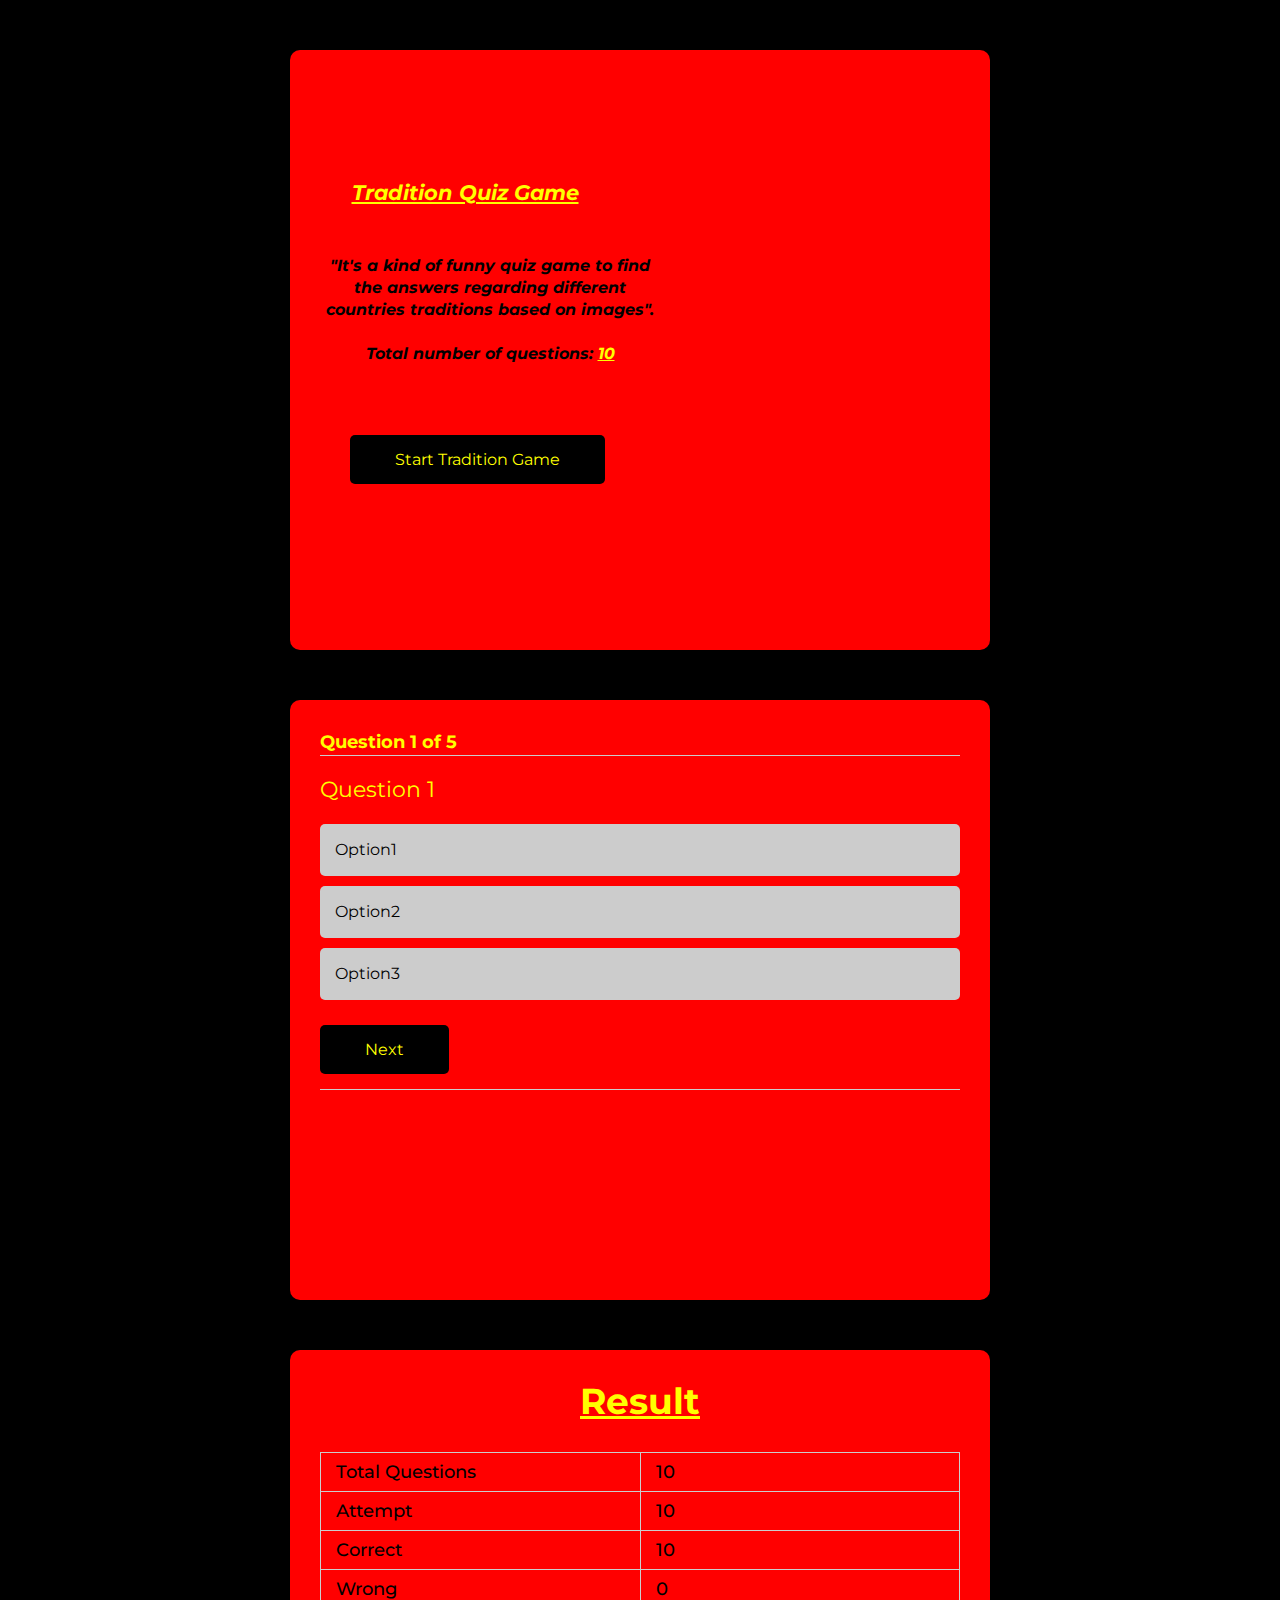
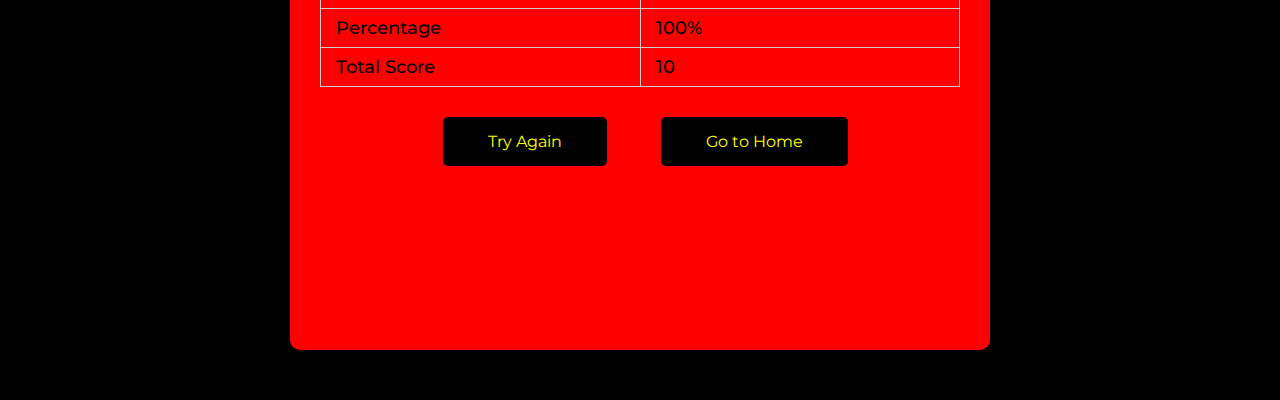
==== index.html @ 7549c7ca "Merge pull request #1 from nuha90/game-1" ====
<!DOCTYPE html>
<html>
<head>
    <title>Traditions game app</title>
    <meta name="viewport" content="width=device-width, intial-scale=1">
    <link rel="stylesheet" href="styles.css">
</head>
<body>
    <div class="home-box custom-box">
        <h3>Tradition Quiz Game</h3>
        <p>"It's a kind of funny quiz game to find the answers regarding different countries traditions based on images". </br></br>Total number of questions: <span class="total-question">10</span></p>
        <button type="button" class="btn">Start Tradition Game</button>
    </div>

    <div class="quiz-box custom-box">
        <div class="question-number">
             Question 1 of 5   
        </div>
        <div class="question-text">
             Question 1 
        </div>
        <div class="option-container">
                <div class="option">option1</div>
                <div class="option">option2</div>
                <div class="option">option3</div>
                
        </div>
        <div class="next-question-btn">
            <button type="button" class="btn" onclick="next()">Next</button>
        </div>
        <div class="answers-indicator">
                
        </div>
    </div>

    <div class="result-box custom-box">
        <h1>Result</h1>
        <table>
            <tr>
                <td>
                    Total Questions
                </td>
                <td><span class="total-question">10</span></td>
            </tr>
            <tr>
                <td>
                    Attempt
                </td>
                <td><span class="total-attempt">10</span></td>
            </tr>
            <tr>
                <td>
                    Correct
                </td>
                <td><span class="total-correct">10</span></td>
            </tr>
            <tr>
                <td>
                    Wrong
                </td>
                <td><span class="total-wrong">0</span></td>
            </tr>
            <tr>
                <td>
                    Percentage
                </td>
                <td><span class="percentage">100%</span></td>
            </tr>
            <tr>
                <td>
                    Total Score
                </td>
                <td><span class="total-score">10</span></td>
            </tr>

        </table>
        <button type="button" class="btn">Try Again</button>
        <button type="button" class="btn">Go to Home</button>

    </div>
    <script src="question.js"></script>
    

</body>
</html>
---- styles.css ----
@import url('https://fonts.googleapis.com/css2?family=Montserrat:wght@400;500;600;700&display=swap');


body{
    margin : 0;
    font-size : 16px;
    background-color: black;
    font-family: 'Montserrat', sans-serif;
    font-weight: 400;

}

*{
    box-sizing: border-box;
    margin : 0;
    padding : 0;
    outline : none;
}
.custom-box{
    max-width: 700px;
    background-color:red;
    margin: 50px auto;
    padding: 30px;
    border-radius: 10px;
    height: 600px;
    background-image: url("./images/img-14.jpg");

}
.custom-box::before,
.custom-box::after{
    content: '';
    clear: both;
    display: table;
}
.custom-box.hide{
    display: none;
}
.home-box h3{
    font-size: 21px;
    color: yellow;
    font-weight: 500;
    margin-top: 100px;
    margin-bottom: 40px;
    line-height: 25px;
    text-decoration: underline;
    text-align: center;
    font-weight: bold;
    margin-right: 350px;
    font-style: italic;
}
.home-box p{
    font-size: 16px;
    margin-bottom: 10px;
    line-height: 22px;
    color: black;
    font-weight: 400;
    padding-top: 10px;
    text-align: center;
    margin-right: 300px;
    font-weight: bold;
    font-style: italic;
}
.home-box p span{
    font-weight: 500px;
    color:yellow;
    text-decoration: underline;
}
.home-box .btn{
    margin-top:60px;
    

}
.btn{
    padding: 15px 45px;
    background-color: black;
    color: yellow;
    border: none;
    border-radius: 5px;
    font-family: 'Montserrat', sans-serif;
    font-size: 16px;
    cursor: pointer;
    display: inline-block;
    margin-left: 30px; 
    
        
}
.quiz-box .question-number,
.quiz-box .question-text,
.quiz-box .option-container,
.quiz-box .next-question-btn,
.quiz-box .answers-indicator{
    width: 100%;
    float: left;
}
.quiz-box.hide{
    display: none;
}

.quiz-box .question-number{
    font-size: 18px;
    color: #009688;
    font-weight: 600;
    border-bottom: 1px solid #cccccc;
    line-height: 25px;
    color:yellow;
    font-weight: bold;
}
.quiz-box .question-text{
    font-size:22px;
    color: yellow;
    line-height: 28px;
    font-weight: 400;
    padding: 20px 0;
    margin: 0;
}
.quiz-box .question-text img{
    width: 300px;
    height: 100px;
}

.quiz-box .option-container .option{
    background-color: #cccccc;
    padding: 15px;
    font-size: 16px;
    line-height: 22px;
    color: #000000;
    border-radius: 5px;
    margin-bottom: 10px;
    cursor: pointer;
    text-transform: capitalize;
}
.quiz-box .btn{
    margin : 15px 0;
}
.quiz-box .answers-indicator{
    border-top: 1px solid #cccccc;
}
.quiz-box .answers-indicator div{
    height: 40px;
    width: 40px;
    display: inline-block;
    background-color: #cccccc;
    border-radius: 50%;
    margin-right: 3px;
    margin-top: 15px;
}
.result-box{
    text-align: center;

}
.result-box .hide{
    display: none;
}
.result-box h1{
    font-size:36px;
    line-height: 42px;
    color: yellow;
    text-decoration: underline;

}
.result-box table{
    width: 100%;
    border-collapse: collapse;
    margin: 30px 0;
}
.result-box table td{
    border: 1px solid #cccccc;
    padding: 8px 15px;
    font-weight: 500;
    color: #000000;
    width: 50%;
    text-align: left;
    font-size: 18px;
}
.result-box .btn{
    margin-right: 20px;
}
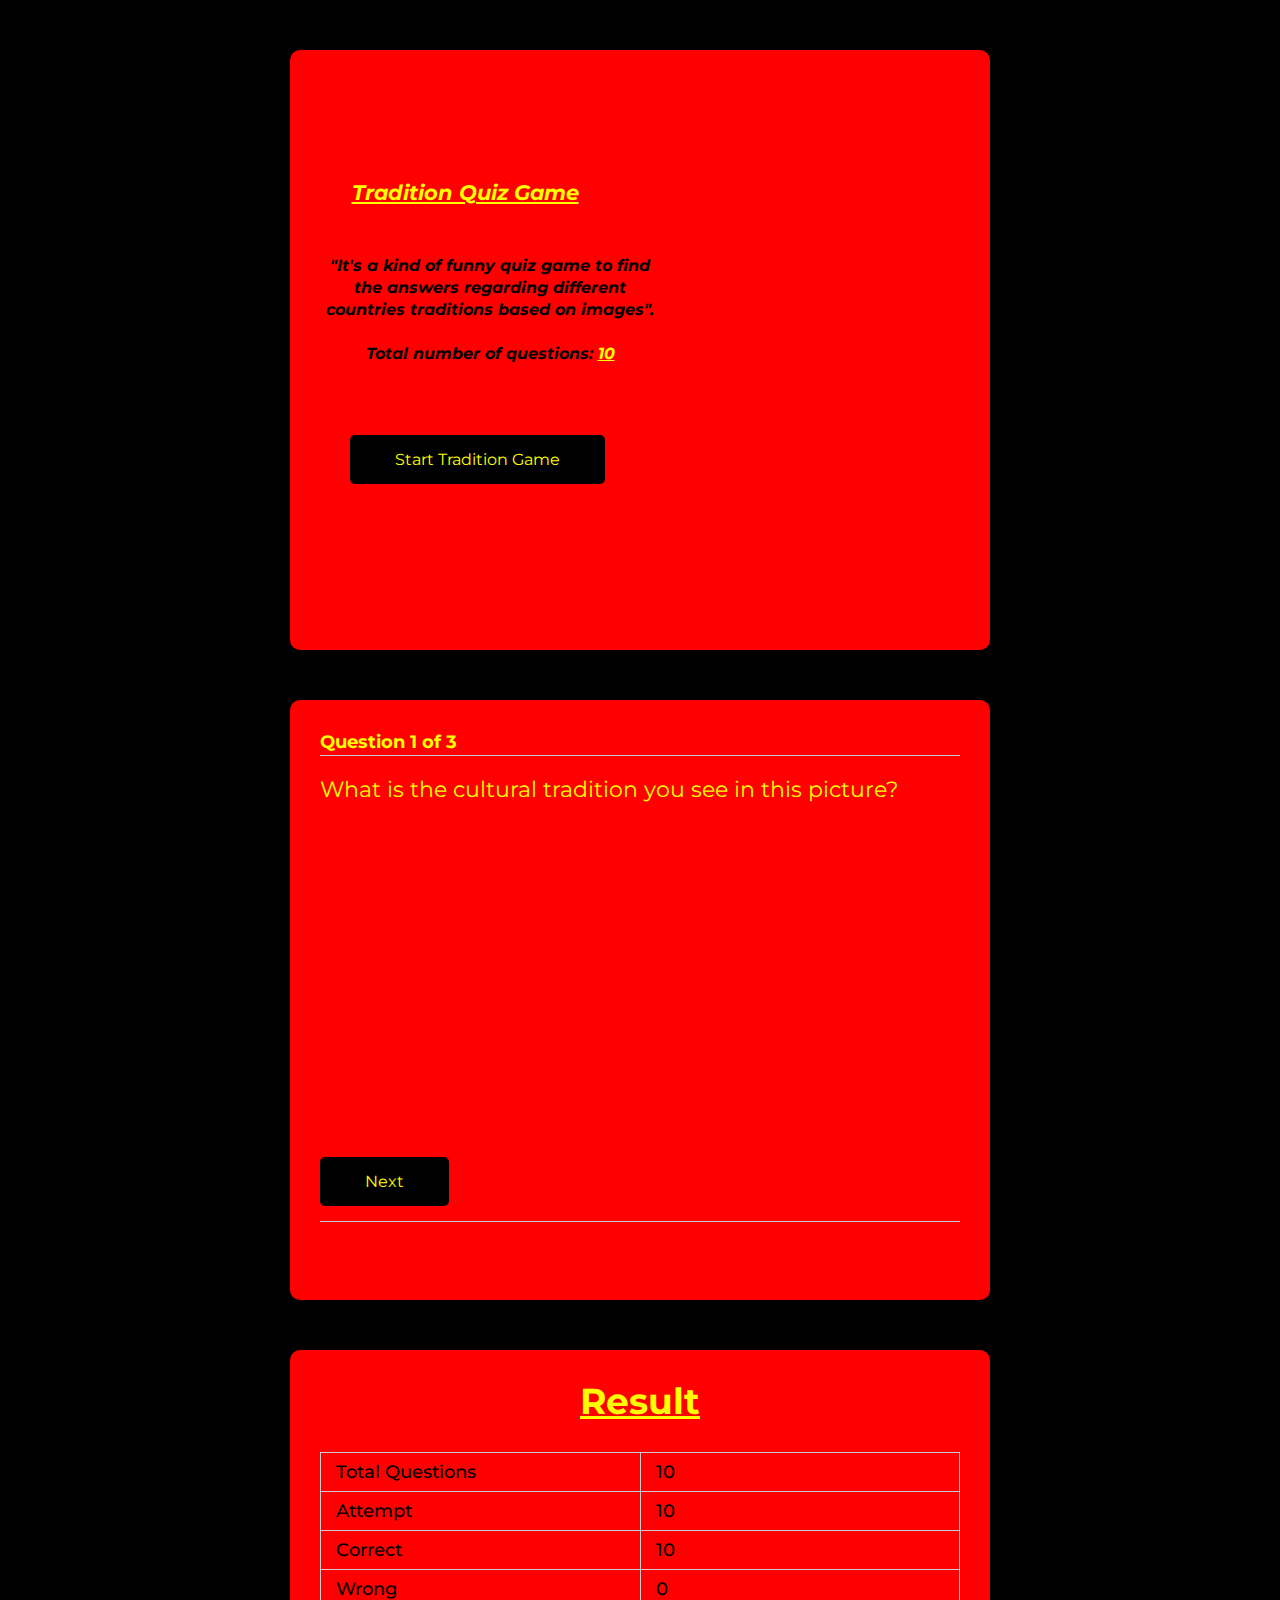
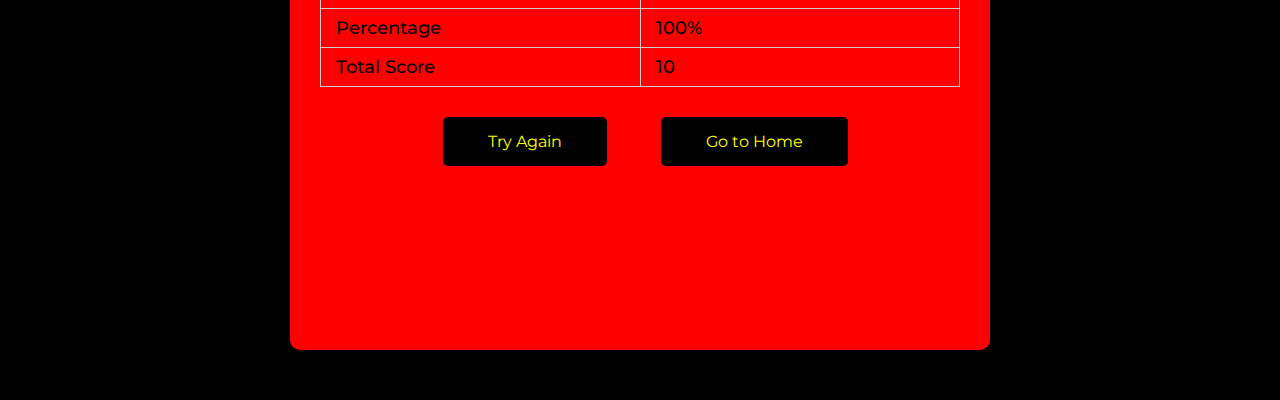
==== commit 87fe0d74: "Merge pull request #3 from nuha90/JS-code" ====
--- a/index.html
+++ b/index.html
@@ -14,15 +14,13 @@
 
     <div class="quiz-box custom-box">
         <div class="question-number">
-             Question 1 of 5   
+              
         </div>
+        <div class="image"><img src=''></div>
         <div class="question-text">
-             Question 1 
+           
         </div>
         <div class="option-container">
-                <div class="option">option1</div>
-                <div class="option">option2</div>
-                <div class="option">option3</div>
                 
         </div>
         <div class="next-question-btn">
@@ -79,7 +77,7 @@
 
     </div>
     <script src="question.js"></script>
-    
+    <script src="app.js"></script>
 
 </body>
 </html>
--- a/styles.css
+++ b/styles.css
@@ -1,177 +1,213 @@
-@import url('https://fonts.googleapis.com/css2?family=Montserrat:wght@400;500;600;700&display=swap');
-
-
-body{
-    margin : 0;
-    font-size : 16px;
-    background-color: black;
-    font-family: 'Montserrat', sans-serif;
-    font-weight: 400;
-
-}
-
-*{
-    box-sizing: border-box;
-    margin : 0;
-    padding : 0;
-    outline : none;
-}
-.custom-box{
-    max-width: 700px;
-    background-color:red;
-    margin: 50px auto;
-    padding: 30px;
-    border-radius: 10px;
-    height: 600px;
-    background-image: url("./images/img-14.jpg");
-
+@import url("https://fonts.googleapis.com/css2?family=Montserrat:wght@400;500;600;700&display=swap");
+
+body {
+  margin: 0;
+  font-size: 16px;
+  background-color: black;
+  font-family: "Montserrat", sans-serif;
+  font-weight: 400;
+}
+
+* {
+  box-sizing: border-box;
+  margin: 0;
+  padding: 0;
+  outline: none;
+}
+.custom-box {
+  max-width: 700px;
+  background-color: red;
+  margin: 50px auto;
+  padding: 30px;
+  border-radius: 10px;
+  height: 600px;
 }
 .custom-box::before,
-.custom-box::after{
-    content: '';
-    clear: both;
-    display: table;
-}
-.custom-box.hide{
-    display: none;
-}
-.home-box h3{
-    font-size: 21px;
-    color: yellow;
-    font-weight: 500;
-    margin-top: 100px;
-    margin-bottom: 40px;
-    line-height: 25px;
-    text-decoration: underline;
-    text-align: center;
-    font-weight: bold;
-    margin-right: 350px;
-    font-style: italic;
-}
-.home-box p{
-    font-size: 16px;
-    margin-bottom: 10px;
-    line-height: 22px;
-    color: black;
-    font-weight: 400;
-    padding-top: 10px;
-    text-align: center;
-    margin-right: 300px;
-    font-weight: bold;
-    font-style: italic;
-}
-.home-box p span{
-    font-weight: 500px;
-    color:yellow;
-    text-decoration: underline;
-}
-.home-box .btn{
-    margin-top:60px;
-    
-
-}
-.btn{
-    padding: 15px 45px;
-    background-color: black;
-    color: yellow;
-    border: none;
-    border-radius: 5px;
-    font-family: 'Montserrat', sans-serif;
-    font-size: 16px;
-    cursor: pointer;
-    display: inline-block;
-    margin-left: 30px; 
-    
-        
+.custom-box::after {
+  content: "";
+  clear: both;
+  display: table;
+}
+.custom-box.hide {
+  display: none;
+}
+.home-box h3 {
+  font-size: 21px;
+  color: yellow;
+  font-weight: 500;
+  margin-top: 100px;
+  margin-bottom: 40px;
+  line-height: 25px;
+  text-decoration: underline;
+  text-align: center;
+  font-weight: bold;
+  margin-right: 350px;
+  font-style: italic;
+}
+.home-box p {
+  font-size: 16px;
+  margin-bottom: 10px;
+  line-height: 22px;
+  color: black;
+  font-weight: 400;
+  padding-top: 10px;
+  text-align: center;
+  margin-right: 300px;
+  font-weight: bold;
+  font-style: italic;
+}
+.home-box p span {
+  font-weight: 500px;
+  color: yellow;
+  text-decoration: underline;
+}
+.home-box .btn {
+  margin-top: 60px;
+}
+.btn {
+  padding: 15px 45px;
+  background-color: black;
+  color: yellow;
+  border: none;
+  border-radius: 5px;
+  font-family: "Montserrat", sans-serif;
+  font-size: 16px;
+  cursor: pointer;
+  display: inline-block;
+  margin-left: 30px;
 }
 .quiz-box .question-number,
 .quiz-box .question-text,
 .quiz-box .option-container,
 .quiz-box .next-question-btn,
-.quiz-box .answers-indicator{
-    width: 100%;
-    float: left;
-}
-.quiz-box.hide{
-    display: none;
-}
-
-.quiz-box .question-number{
-    font-size: 18px;
-    color: #009688;
-    font-weight: 600;
-    border-bottom: 1px solid #cccccc;
-    line-height: 25px;
-    color:yellow;
-    font-weight: bold;
-}
-.quiz-box .question-text{
-    font-size:22px;
-    color: yellow;
-    line-height: 28px;
-    font-weight: 400;
-    padding: 20px 0;
-    margin: 0;
-}
-.quiz-box .question-text img{
-    width: 300px;
-    height: 100px;
-}
-
-.quiz-box .option-container .option{
-    background-color: #cccccc;
-    padding: 15px;
-    font-size: 16px;
-    line-height: 22px;
-    color: #000000;
-    border-radius: 5px;
-    margin-bottom: 10px;
-    cursor: pointer;
-    text-transform: capitalize;
-}
-.quiz-box .btn{
-    margin : 15px 0;
-}
-.quiz-box .answers-indicator{
-    border-top: 1px solid #cccccc;
-}
-.quiz-box .answers-indicator div{
-    height: 40px;
-    width: 40px;
-    display: inline-block;
-    background-color: #cccccc;
-    border-radius: 50%;
-    margin-right: 3px;
-    margin-top: 15px;
-}
-.result-box{
-    text-align: center;
-
-}
-.result-box .hide{
-    display: none;
-}
-.result-box h1{
-    font-size:36px;
-    line-height: 42px;
-    color: yellow;
-    text-decoration: underline;
-
-}
-.result-box table{
-    width: 100%;
-    border-collapse: collapse;
-    margin: 30px 0;
-}
-.result-box table td{
-    border: 1px solid #cccccc;
-    padding: 8px 15px;
-    font-weight: 500;
-    color: #000000;
-    width: 50%;
-    text-align: left;
-    font-size: 18px;
-}
-.result-box .btn{
-    margin-right: 20px;
-}+.quiz-box .answers-indicator {
+  width: 100%;
+  float: left;
+}
+.quiz-box.hide {
+  display: none;
+}
+
+.quiz-box .question-number {
+  font-size: 18px;
+  color: #009688;
+  font-weight: 600;
+  border-bottom: 1px solid #cccccc;
+  line-height: 25px;
+  color: yellow;
+  font-weight: bold;
+}
+.quiz-box .question-text {
+  font-size: 22px;
+  color: yellow;
+  line-height: 28px;
+  font-weight: 400;
+  padding: 20px 0;
+  margin: 0;
+}
+.quiz-box .question-text img {
+  width: 300px;
+  height: 100px;
+}
+
+.quiz-box .option-container .option {
+  background-color: #cccccc;
+  padding: 15px;
+  font-size: 16px;
+  line-height: 22px;
+  color: #000000;
+  border-radius: 5px;
+  margin-bottom: 10px;
+  cursor: pointer;
+  opacity: 0;
+  animation: fadeIn 0.3s ease forwards;
+  text-transform: capitalize;
+  position: relative;
+  overflow: hidden;
+}
+@keyframes fadeIn {
+  0% {
+    opacity: 0;
+  }
+  100% {
+    opacity: 1;
+  }
+}
+.quiz-box .option-container .option.correct::before {
+  content: "";
+  position: absolute;
+  left: 0;
+  height: 100%;
+  width: 100%;
+  background-color: green;
+  z-index: -1;
+  animation: slideInLeft 0.5s ease forwards;
+}
+@keyframes slideInLeft {
+  0% {
+    transform: translateX(-100%);
+  }
+  100% {
+    transform: translateX(0%);
+  }
+}
+.quiz-box .option-container .option.wrong::before {
+  content: "";
+  position: absolute;
+  left: 0;
+  height: 100%;
+  width: 100%;
+  background-color: red;
+  z-index: -1;
+  animation: slideInLeft 0.5s ease forwards;
+}
+.quiz-box .option-container .option.wrong {
+  color: #ffffff;
+}
+.quiz-box .option-container .option.correct {
+  color: #ffffff;
+}
+.quiz-box .btn {
+  margin: 15px 0;
+}
+.quiz-box .answers-indicator {
+  border-top: 1px solid #cccccc;
+}
+.quiz-box .answers-indicator div {
+  height: 40px;
+  width: 40px;
+  display: inline-block;
+  background-color: #cccccc;
+  border-radius: 50%;
+  margin-right: 3px;
+  margin-top: 15px;
+}
+.result-box {
+  text-align: center;
+}
+.result-box .hide {
+  display: none;
+}
+.result-box h1 {
+  font-size: 36px;
+  line-height: 42px;
+  color: yellow;
+  text-decoration: underline;
+}
+.result-box table {
+  width: 100%;
+  border-collapse: collapse;
+  margin: 30px 0;
+}
+.result-box table td {
+  border: 1px solid #cccccc;
+  padding: 8px 15px;
+  font-weight: 500;
+  color: #000000;
+  width: 50%;
+  text-align: left;
+  font-size: 18px;
+}
+.result-box .btn {
+  margin-right: 20px;
+}
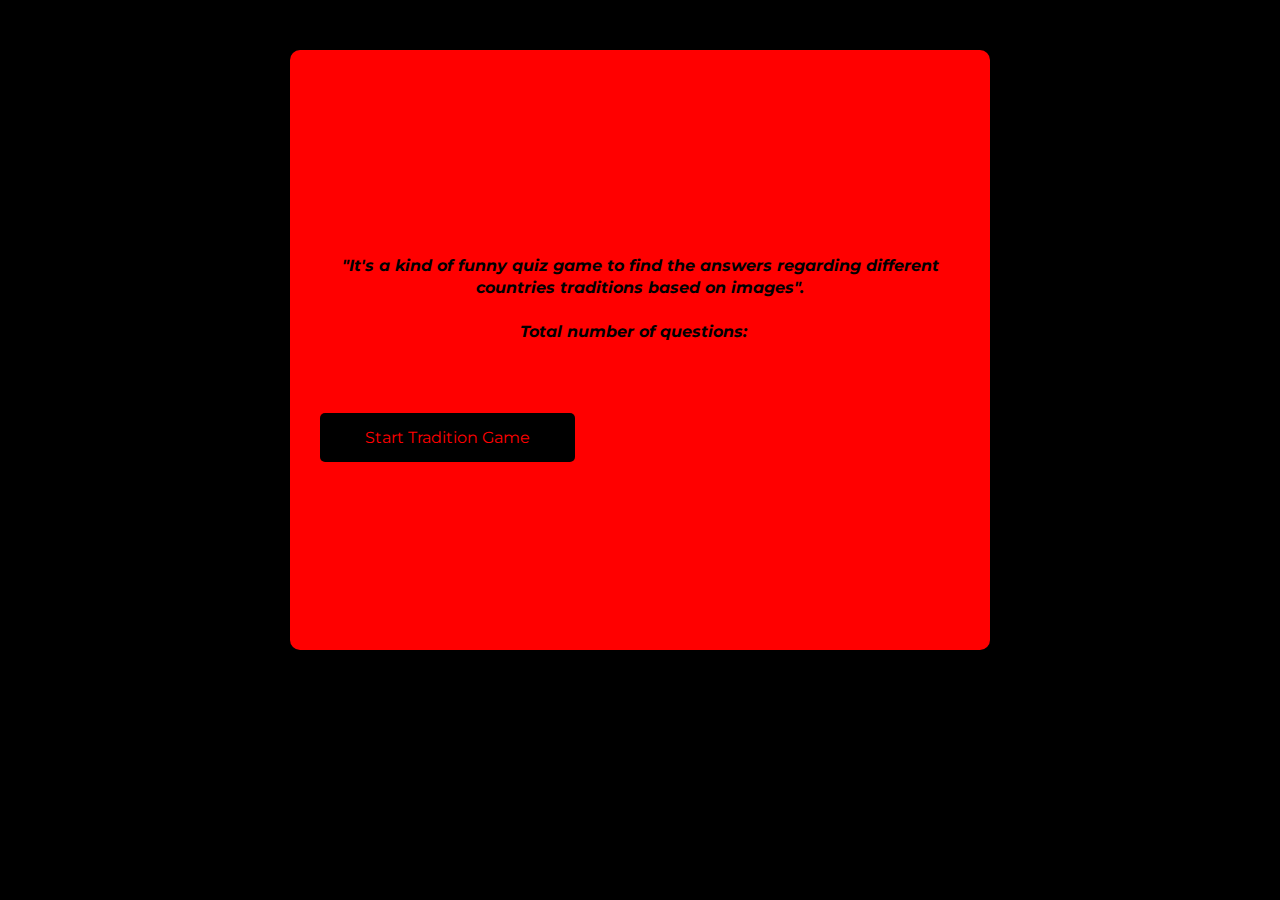
==== commit 4a0e56c6: "Added js-code" ====
--- a/index.html
+++ b/index.html
@@ -8,15 +8,17 @@
 <body>
     <div class="home-box custom-box">
         <h3>Tradition Quiz Game</h3>
-        <p>"It's a kind of funny quiz game to find the answers regarding different countries traditions based on images". </br></br>Total number of questions: <span class="total-question">10</span></p>
-        <button type="button" class="btn">Start Tradition Game</button>
+        <p>"It's a kind of funny quiz game to find the answers regarding different countries traditions based on images". </br></br>Total number of questions: <span class="total-question"></span></p>
+        <button type="button" class="btn" onclick="startQuiz()">Start Tradition Game</button>
     </div>
 
-    <div class="quiz-box custom-box">
+    <div class="quiz-box custom-box hide">
         <div class="question-number">
               
         </div>
-        <div class="image"><img src=''></div>
+        <div class="image">
+            <img src=''>
+        </div>
         <div class="question-text">
            
         </div>
@@ -27,53 +29,55 @@
             <button type="button" class="btn" onclick="next()">Next</button>
         </div>
         <div class="answers-indicator">
+            
+
                 
         </div>
     </div>
 
-    <div class="result-box custom-box">
+    <div class="result-box custom-box hide">
         <h1>Result</h1>
         <table>
             <tr>
                 <td>
                     Total Questions
                 </td>
-                <td><span class="total-question">10</span></td>
+                <td><span class="total-question"></span></td>
             </tr>
             <tr>
                 <td>
                     Attempt
                 </td>
-                <td><span class="total-attempt">10</span></td>
+                <td><span class="total-attempt"></span></td>
             </tr>
             <tr>
                 <td>
                     Correct
                 </td>
-                <td><span class="total-correct">10</span></td>
+                <td><span class="total-correct"></span></td>
             </tr>
             <tr>
                 <td>
                     Wrong
                 </td>
-                <td><span class="total-wrong">0</span></td>
+                <td><span class="total-wrong"></span></td>
             </tr>
             <tr>
                 <td>
                     Percentage
                 </td>
-                <td><span class="percentage">100%</span></td>
+                <td><span class="percentage"></span></td>
             </tr>
             <tr>
                 <td>
                     Total Score
                 </td>
-                <td><span class="total-score">10</span></td>
+                <td><span class="total-score"></span></td>
             </tr>
 
         </table>
-        <button type="button" class="btn">Try Again</button>
-        <button type="button" class="btn">Go to Home</button>
+        <button type="button" class="btn" onclick = "tryAgainQuiz()">Try Again</button>
+        <button type="button" class="btn" onclick = "goToHome()">Go to Home</button>
 
     </div>
     <script src="question.js"></script>
--- a/styles.css
+++ b/styles.css
@@ -8,73 +8,94 @@
   font-weight: 400;
 }
 
-* {
-  box-sizing: border-box;
-  margin: 0;
-  padding: 0;
-  outline: none;
-}
-.custom-box {
-  max-width: 700px;
-  background-color: red;
-  margin: 50px auto;
-  padding: 30px;
-  border-radius: 10px;
-  height: 600px;
+*{
+    box-sizing: border-box;
+    margin : 0;
+    padding : 0;
+    outline : none;
+}
+.custom-box{
+    max-width: 700px;
+    background-color:red;
+    margin: 50px auto;
+    padding: 30px;
+    border-radius: 10px;
+    height: 600px;
+    background-image: url("./images/img-31.jpg");
+    animation: fadeInRight 1s ease;
+}
+
+
+@keyframes fadeInRight{
+    0%{
+        transform: translateX(40px);
+        opacity: 0;
+    }
+    100%{
+        transform: translateX(0px);
+        opacity: 1;
+    }
 }
 .custom-box::before,
-.custom-box::after {
-  content: "";
-  clear: both;
-  display: table;
-}
-.custom-box.hide {
-  display: none;
-}
-.home-box h3 {
-  font-size: 21px;
-  color: yellow;
-  font-weight: 500;
-  margin-top: 100px;
-  margin-bottom: 40px;
-  line-height: 25px;
-  text-decoration: underline;
-  text-align: center;
-  font-weight: bold;
-  margin-right: 350px;
-  font-style: italic;
-}
-.home-box p {
-  font-size: 16px;
-  margin-bottom: 10px;
-  line-height: 22px;
-  color: black;
-  font-weight: 400;
-  padding-top: 10px;
-  text-align: center;
-  margin-right: 300px;
-  font-weight: bold;
-  font-style: italic;
-}
-.home-box p span {
-  font-weight: 500px;
-  color: yellow;
-  text-decoration: underline;
-}
-.home-box .btn {
-  margin-top: 60px;
-}
-.btn {
-  padding: 15px 45px;
-  background-color: black;
-  color: yellow;
-  border: none;
-  border-radius: 5px;
-  font-family: "Montserrat", sans-serif;
-  font-size: 16px;
-  cursor: pointer;
-  display: inline-block;
-  margin-left: 30px;
+.custom-box::after{
+    content: '';
+    clear: both;
+    display: table;
+}
+.custom-box.hide{
+    display: none;
+}
+.home-box h3{
+    font-size: 21px;
+    color: red;
+    font-weight: 500;
+    margin-top: 100px;
+    margin-bottom: 40px;
+    line-height: 25px;
+    text-decoration: underline;
+    font-weight: bold;
+    font-style: italic;
+}
+.home-box p{
+    font-size: 16px;
+    margin-bottom: 10px;
+    line-height: 22px;
+    color: black;
+    font-weight: 400;
+    padding-top: 10px;
+    text-align: center;
+    font-weight: bold;
+    font-style: italic;
+}
+.home-box p span{
+    font-weight: 500px;
+    color:red;
+    text-decoration: underline;
+}
+.home-box .btn{
+    margin-top:60px;
+    text-align: center;
+
+    
+
+}
+.btn{
+    padding: 15px 45px;
+    background-color: black;
+    color: red;
+    border: none;
+    border-radius: 5px;
+    font-family: 'Montserrat', sans-serif;
+    font-size: 16px;
+    cursor: pointer;
+    display: inline;
+    margin:0; 
+    text-align: center;
+    
+
+    
+    
+        
 }
 .quiz-box .question-number,
 .quiz-box .question-text,
@@ -88,26 +109,133 @@
   display: none;
 }
 
-.quiz-box .question-number {
-  font-size: 18px;
-  color: #009688;
-  font-weight: 600;
-  border-bottom: 1px solid #cccccc;
-  line-height: 25px;
-  color: yellow;
-  font-weight: bold;
-}
-.quiz-box .question-text {
-  font-size: 22px;
-  color: yellow;
-  line-height: 28px;
-  font-weight: 400;
-  padding: 20px 0;
-  margin: 0;
-}
-.quiz-box .question-text img {
-  width: 300px;
-  height: 100px;
+.quiz-box .question-number{
+    font-size: 25px;
+    font-weight: 600;
+    border-bottom: 1px solid red;
+    line-height: 25px;
+    color:red;
+    font-weight: bold;
+}
+.quiz-box .question-text{
+    font-size:22px;
+    color: black;
+    line-height: 28px;
+    font-weight: 400;
+    padding: 20px 0;
+    margin: 0;
+    font-weight:bold;
+}
+.quiz-box .question-text img{
+    width: 300px;
+    height: 100px;
+}
+
+.quiz-box .option-container .option{
+    background-color: black;
+    padding: 15px;
+    font-size: 16px;
+    line-height: 22px;
+    color: white;
+    border-radius: 5px;
+    margin-bottom: 10px;
+    cursor: pointer;
+    text-transform: capitalize;
+    opacity: 0;
+    animation: fadeIn 0.3s ease  forwards;
+    position: relative;
+    overflow: hidden;
+}
+.quiz-box .option-container .option.already-answered{
+    pointer-events: none;
+}
+@keyframes fadeIn{
+    0%{
+        opacity: 0;
+    }
+    100%{
+        opacity: 1;
+    }
+}
+.quiz-box .option-container .option.correct::before{
+    content: '';
+    position: absolute;
+    left: 0;
+    top: 0;
+    height: 100%;
+    width: 100%;
+    background-color: green;
+    z-index: -1;
+    animation: slideInLeft .5s ease forwards;
+
+}
+@keyframes slideInLeft{
+    0%{
+        transform: translateX(-100%);
+    }
+    100%{
+        transform: translateX(0%);
+    }
+}
+.quiz-box .option-container .option.wrong::before{
+    content: '';
+    position: absolute;
+    left: 0;
+    top: 0;
+    height: 100%;
+    width: 100%;
+    background-color: red;
+    z-index: -1;
+    animation: slideInLeft .5s ease forwards;
+
+}
+.quiz-box .option-container .option.wrong{
+    color : white;
+}
+.quiz-box .option-container .option.correct{
+    color: white;
+}
+.quiz-box .btn{
+    margin : 15px 0;
+}
+.quiz-box .answers-indicator{
+    border-top: 1px solid #cccccc;
+}
+.quiz-box .answers-indicator div{
+    height: 40px;
+    width: 40px;
+    display: inline-block;
+    background-color: black;
+    border-radius: 50%;
+    margin-right: 3px;
+    margin-top: 15px;
+}
+.quiz-box .answers-indicator div.correct{
+    background-color: green;
+    background-image:url("./images/img-correct.png");
+    background-size: 50%;
+    background-repeat: no-repeat;
+    background-position: center;
+}
+.quiz-box .answers-indicator div.wrong{
+    background-color:red;
+    background-image:url("./images/img-wrong.jpg");
+    background-size: 50%;
+    background-repeat: no-repeat;
+    background-position: center;
+}
+.result-box{
+    text-align: center;
+
+}
+.result-box .hide{
+    display: none;
+}
+.result-box h1{
+    font-size:36px;
+    line-height: 42px;
+    color: red;
+    text-decoration: underline;
 }
 
 .quiz-box .option-container .option {
@@ -211,3 +339,31 @@
 .result-box .btn {
   margin-right: 20px;
 }
+.result-box table{
+    width: 100%;
+    border-collapse: collapse;
+    margin: 30px 0;
+}
+.result-box table td{
+    border: 3px solid white;
+    padding: 8px 15px;
+    font-weight: 500;
+    color: white;
+    width: 50%;
+    text-align: left;
+    font-size: 18px;
+    font-style: italic;
+    background-color: black;
+}
+.result-box .btn{
+    margin-right: 20px;
+}
+
+@media(max-width: 767px){
+    .result-box .btn{
+        margin-bottom: 15px;
+    }
+    body{
+        padding: 15px;
+    }
+}
